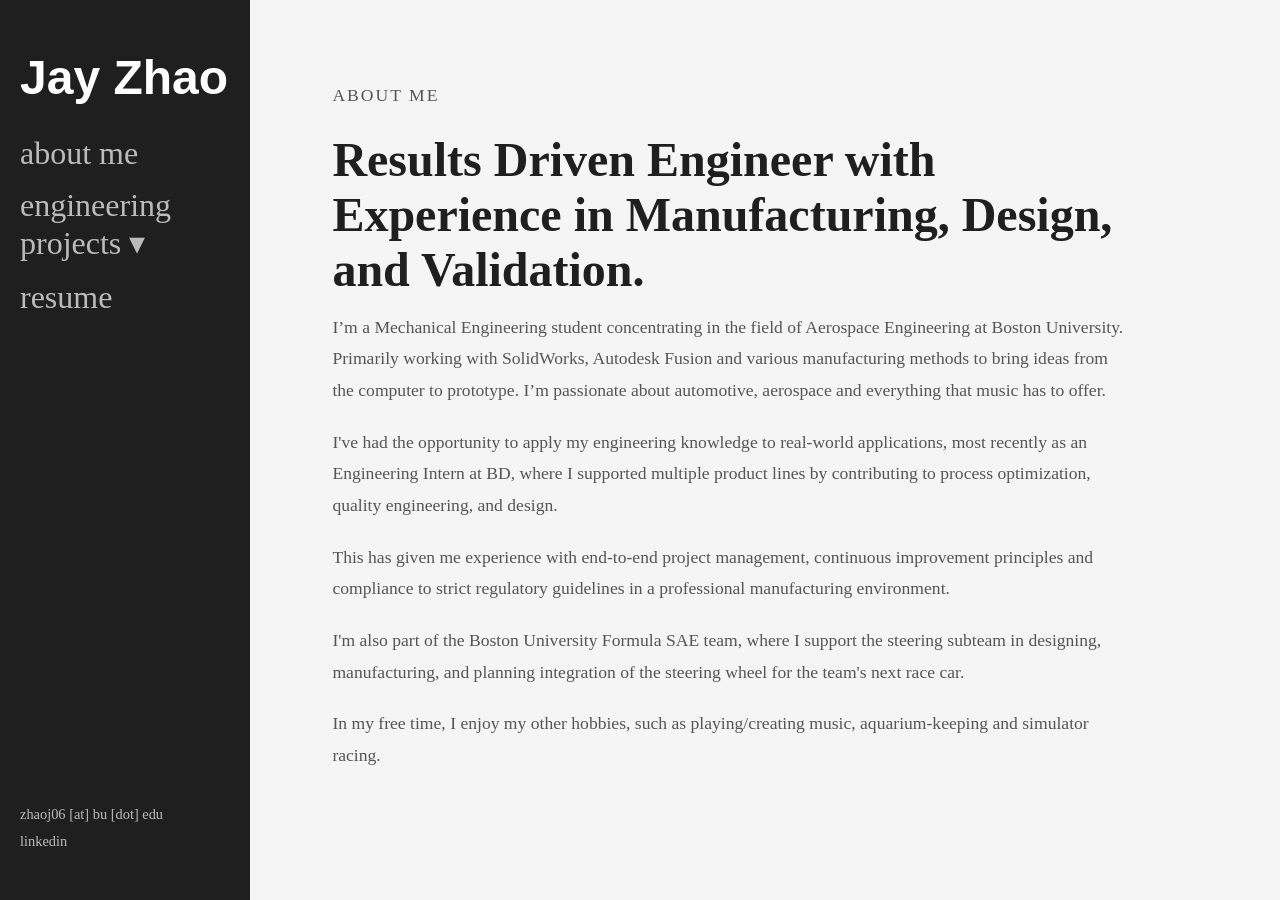
==== about.html @ e0687fdd "Add portfolio site A" ====
<!DOCTYPE html>
<html lang="en">
<head>
  <meta charset="UTF-8" />
  <meta name="viewport" content="width=device-width, initial-scale=1.0" />
  <title>Jay Zhao | About Me</title>
  <link rel="stylesheet" href="style.css" />
</head>

<body>

  <aside class="sidebar">
    <div>
      <h1><a href="index.html" style="color:white; text-decoration:none;">Jay Zhao</a></h1>

      <nav class="nav-links">
        <a href="about.html">about me</a>

        <div class="dropdown">
          <button class="dropdown-btn">engineering projects ▾</button>

          <div class="dropdown-content">
            <a href="project-01.html">terrier motorsports</a>
            <a href="project-02.html">automatic color sorter</a>
            <a href="project-03.html">proj 3</a>
          </div>
        </div>

        <a href="resume.html">resume</a>
      </nav>
    </div>

    <div class="sidebar-footer">
      <a href="mailto:zhaoj06@bu.edu">zhaoj06 [at] bu [dot] edu</a>
      <a href="https://www.linkedin.com/in/jzhaonys" target="_blank" rel="noopener noreferrer">linkedin</a>
    </div>
  </aside>


  <main class="main">

    <section class="page-section">
      <div class="about-content">
        <p class="section-label">About Me</p>

        <h1 class="section-title">Results Driven Engineer with 
          Experience in Manufacturing, Design, and Validation.
        </h1>

        <p>
          I’m a Mechanical Engineering student concentrating in the field of
          Aerospace Engineering at Boston University. Primarily working with
          SolidWorks, Autodesk Fusion and various manufacturing methods to bring
          ideas from the computer to prototype. I’m passionate about automotive,
          aerospace and everything that music has to offer.
        </p>

        <p>
          I've had the opportunity to apply my engineering knowledge to real-world
          applications, most recently as an Engineering Intern at BD, where I
          supported multiple product lines by contributing to process optimization,
          quality engineering, and design.
        </p>
        <p>
          This has given me experience with end-to-end project management, continuous
          improvement principles and compliance to strict regulatory guidelines
          in a professional manufacturing environment. 
        </p>
        <p>
          I'm also part of the Boston University Formula SAE team, where 
          I support the steering subteam in designing,
          manufacturing, and planning integration of the steering wheel 
          for the team's next race car. 
        </p>
        <p>
         In my free time, I enjoy my other hobbies, such as playing/creating music,
          aquarium-keeping and simulator racing.
        </p>
        </p>
      </div>
    </section>

  </main>
</body>
</html>
---- style.css ----
* {
      box-sizing: border-box;
      margin: 0;
      padding: 0;
    }

    html {
      scroll-behavior: smooth;
    }

    body {
      font-family: Georgia, 'Times New Roman', Times, serif, Helvetica, sans-serif;
      background: #f5f5f5;
      color: #1f1f1f;
      font-size: 1.2rem;
    }

    /* LEFT SIDEBAR */
    .sidebar {
      position: fixed;
      left: 0;
      top: 0;
      width: 250px;
      height: 100vh;
      background: #1f1f1f;
      color: white;
      padding: 50px 20px;
      display: flex;
      flex-direction: column;
      justify-content: space-between;
    }
/* size for big name */
    .sidebar h1 {
      font-size: 3rem;
      margin-bottom: 30px;
    }

/* this is the font for big name in corner */
    .sidebar h1 a {
      font-family: Avant Garde,sans-serif;
      color: white;
      text-decoration: none;
      white-space: nowrap;
    }
    .sidebar .subtitle {
      color: #aaa;
      font-size: 1.2rem;
      margin-bottom: 20px;
    }

    .nav-links {
      display: flex;
      flex-direction: column;
      gap: 15px;
    }

    .nav-links a {
      color: #bbb;
      text-decoration: none;
      font-size: 2rem;
      transition: 0.2s;
    }

    .nav-links a:hover {
      color: white;
      padding-left: 5px;
    }

    /* PROJECT DROPDOWN */
    .dropdown {
      display: flex;
      flex-direction: column;
    }

    .dropdown-btn {
      background: none;
      border: none;
      color: #bbb;
      font-size: 2rem;
      text-align: left;
      padding: 0;
      cursor: pointer;
      font-family: inherit;
    }

    .dropdown-btn:hover {
      color: white;
    }

    .dropdown-content {
      display: flex;
      flex-direction: column;
      gap: 10px;
      margin-top: 2px;
      margin-left: 15px;
      max-height: 0;
      overflow: hidden;
      opacity: 0;
      pointer-events: none;
      transform: translateY(-4px);
      transition: max-height 0.3s ease, opacity 0.2s ease, transform 0.2s ease;
    }

    .dropdown:hover .dropdown-content {
      max-height: 200px;
      opacity: 1;
      pointer-events: auto;
      transform: translateY(0);
    }

    .dropdown-content a {
      font-size: 1.2rem;
      color: #888;
    }

    .dropdown-content a:hover {
      color: white;
    }

    .sidebar-footer {
      display: flex;
      flex-direction: column;
      gap: 10px;
      color: #666;
      font-size: 0.9rem;
    }

    .sidebar-footer a {
      color: #bbb;
      text-decoration: none;
    }

    .sidebar-footer a:hover {
      color: white;
    }

    /* MAIN CONTENT */
    .main {
      margin-left: 250px;
      min-height: 100vh;
    }

    section {
      padding: 80px 8%;
    }

    /* ENGINEERING PROJECTS */
    .page-section {
      min-height: 100vh;
    }

    .section-label {
      text-transform: uppercase;
      letter-spacing: 2px;
      font-size: 0.8rem;
      color: #777;
      margin-bottom: 10px;
    }

    .section-title {
      font-size: 3rem;
      margin-bottom: 15px;
    }

    .section-intro {
      font-size: 1.7rem;
      color: #666;
      max-width: 900px;
      margin-bottom: 50px;
      line-height: 1.7;
    }

    /* RESUME */
    #resume {
      background: white;
    }

    /* ABOUT */
    #about {
      background: white;
      min-height: 70vh;
    }

    .about-content {
      max-width: 800px;
    }

    .about-content p {
      font-size: 1.1rem;
      line-height: 1.8;
      color: #555;
      margin-bottom: 20px;
    }

    /* CONTACT */
    #contact {
      background: #eaeaea;
      min-height: 50vh;
    }

    .contact-list {
      display: flex;
      flex-direction: column;
      align-items: flex-start;
      gap: 18px;
      margin-top: 24px;
    }

    .contact-link {
      display: inline-flex;
      align-items: center;
      gap: 10px;
      color: #111;
      font-weight: bold;
      text-decoration: none;
      border-bottom: 2px solid #111;
      padding-bottom: 3px;
      transition: 0.2s ease;
    }

    .contact-link:hover {
      opacity: 0.75;
    }

    .contact-icon {
      width: 20px;
      height: 20px;
      flex-shrink: 0;
      fill: currentColor;
    }

    /* MOBILE */
    @media (max-width: 800px) {
      .sidebar {
        position: relative;
        width: 100%;
        height: auto;
        padding: 24px 18px;
      }

      .sidebar h1 {
        font-size: 2.2rem;
      }

      .sidebar .subtitle {
        font-size: 0.9rem;
        margin-bottom: 12px;
      }

      .nav-links a,
      .dropdown-btn {
        font-size: 1.05rem;
      }

      .dropdown-content a {
        font-size: 0.95rem;
      }

      .sidebar-footer {
        display: flex;
        margin-top: 18px;
      }

      .nav-links {
        margin-top: 20px;
      }

      .main {
        margin-left: 0;
      }

      .section-title {
        font-size: 2.3rem;
      }

      .section-intro {
        margin-bottom: 30px;
      }

      .dropdown-content {
        display: flex;
      }
    }

/* ACTIVE NAV */
.nav-links a.active {
  color: white;
  font-weight: bold;
}

/* GENERAL PAGE CONTENT */
.page-section {
  min-height: 100vh;
}

.body-copy {
  max-width: 800px;
}

.body-copy p {
  font-size: 1.1rem;
  line-height: 1.8;
  color: #555;
  margin-bottom: 20px;
}

.resume-frame {
  width: 100%;
  height: 900px;
  border: none;
  margin-top: 25px;
}
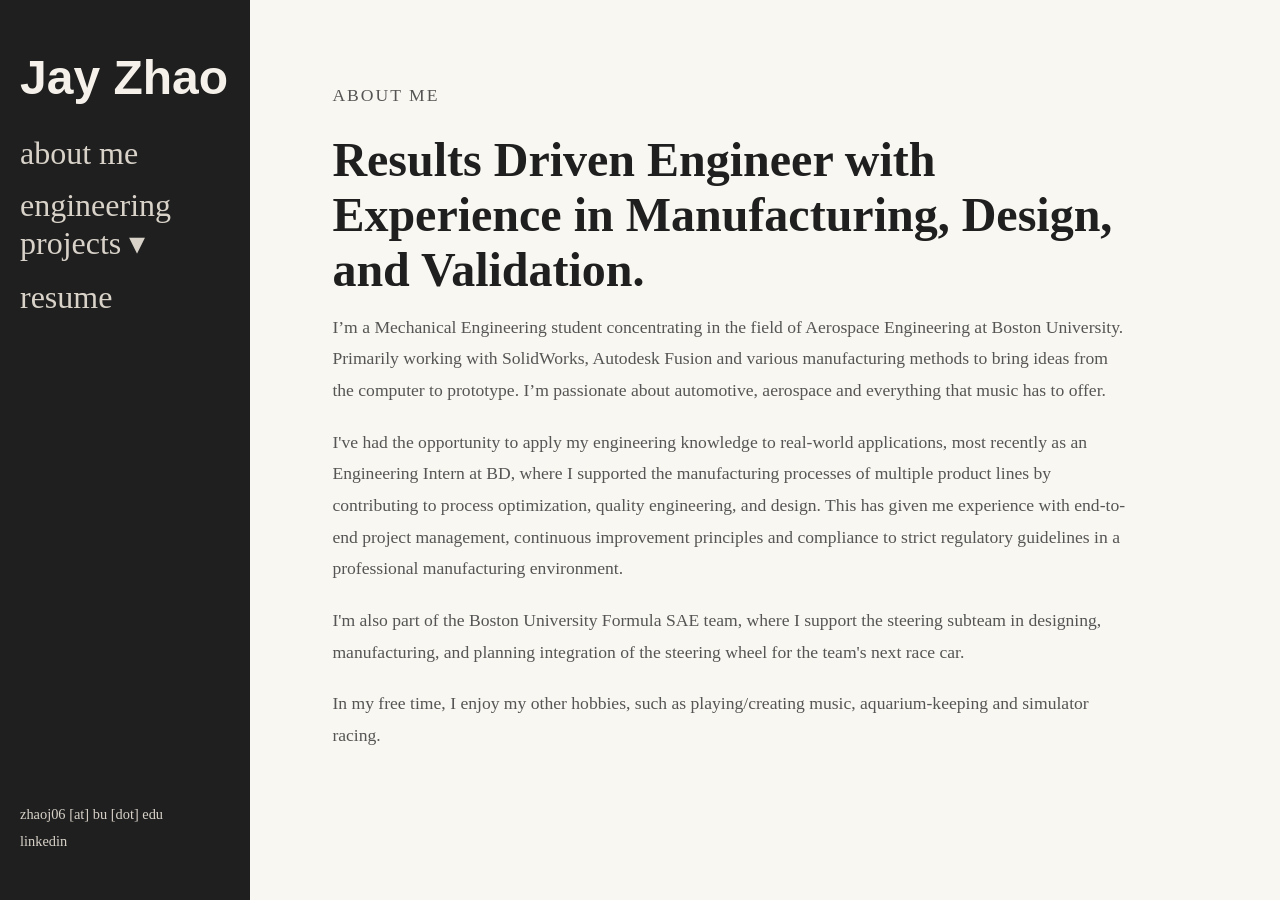
==== commit b25be47d: "added resume, general page updates" ====
--- a/about.html
+++ b/about.html
@@ -11,7 +11,7 @@
 
   <aside class="sidebar">
     <div>
-      <h1><a href="index.html" style="color:white; text-decoration:none;">Jay Zhao</a></h1>
+      <h1><a href="index.html">Jay Zhao</a></h1>
 
       <nav class="nav-links">
         <a href="about.html">about me</a>
@@ -58,11 +58,8 @@
         <p>
           I've had the opportunity to apply my engineering knowledge to real-world
           applications, most recently as an Engineering Intern at BD, where I
-          supported multiple product lines by contributing to process optimization,
-          quality engineering, and design.
-        </p>
-        <p>
-          This has given me experience with end-to-end project management, continuous
+          supported the manufacturing processes of multiple product lines by contributing to process optimization,
+          quality engineering, and design. This has given me experience with end-to-end project management, continuous
           improvement principles and compliance to strict regulatory guidelines
           in a professional manufacturing environment. 
         </p>
@@ -76,7 +73,6 @@
          In my free time, I enjoy my other hobbies, such as playing/creating music,
           aquarium-keeping and simulator racing.
         </p>
-        </p>
       </div>
     </section>
 
--- a/style.css
+++ b/style.css
@@ -10,7 +10,7 @@
 
     body {
       font-family: Georgia, 'Times New Roman', Times, serif, Helvetica, sans-serif;
-      background: #f5f5f5;
+      background: #f8f7f1;
       color: #1f1f1f;
       font-size: 1.2rem;
     }
@@ -23,30 +23,24 @@
       width: 250px;
       height: 100vh;
       background: #1f1f1f;
-      color: white;
+      color: #f5f1ea;
       padding: 50px 20px;
       display: flex;
       flex-direction: column;
       justify-content: space-between;
     }
-/* size for big name */
+
     .sidebar h1 {
       font-size: 3rem;
       margin-bottom: 30px;
     }
 
-/* this is the font for big name in corner */
     .sidebar h1 a {
-      font-family: Avant Garde,sans-serif;
-      color: white;
+      font-family: "Avant Garde", sans-serif;
+      color: #f5f1ea;
       text-decoration: none;
       white-space: nowrap;
     }
-    .sidebar .subtitle {
-      color: #aaa;
-      font-size: 1.2rem;
-      margin-bottom: 20px;
-    }
 
     .nav-links {
       display: flex;
@@ -55,7 +49,7 @@
     }
 
     .nav-links a {
-      color: #bbb;
+      color: #d8d2c9;
       text-decoration: none;
       font-size: 2rem;
       transition: 0.2s;
@@ -75,7 +69,7 @@
     .dropdown-btn {
       background: none;
       border: none;
-      color: #bbb;
+      color: #d8d2c9;
       font-size: 2rem;
       text-align: left;
       padding: 0;
@@ -110,7 +104,7 @@
 
     .dropdown-content a {
       font-size: 1.2rem;
-      color: #888;
+      color: #c9c4bc;
     }
 
     .dropdown-content a:hover {
@@ -121,12 +115,12 @@
       display: flex;
       flex-direction: column;
       gap: 10px;
-      color: #666;
+      color: #c9c4bc;
       font-size: 0.9rem;
     }
 
     .sidebar-footer a {
-      color: #bbb;
+      color: #d8d2c9;
       text-decoration: none;
     }
 
@@ -160,25 +154,21 @@
     .section-title {
       font-size: 3rem;
       margin-bottom: 15px;
-    }
+    }  
 
     .section-intro {
       font-size: 1.7rem;
       color: #666;
       max-width: 900px;
-      margin-bottom: 50px;
+      margin-bottom: 20px;
       line-height: 1.7;
     }
 
-    /* RESUME */
-    #resume {
-      background: white;
-    }
-
-    /* ABOUT */
-    #about {
-      background: white;
-      min-height: 70vh;
+    .university-logo {
+      height: 2em;
+      display: inline-block;
+      margin: 0 4px;
+      vertical-align: middle;
     }
 
     .about-content {
@@ -190,43 +180,6 @@
       line-height: 1.8;
       color: #555;
       margin-bottom: 20px;
-    }
-
-    /* CONTACT */
-    #contact {
-      background: #eaeaea;
-      min-height: 50vh;
-    }
-
-    .contact-list {
-      display: flex;
-      flex-direction: column;
-      align-items: flex-start;
-      gap: 18px;
-      margin-top: 24px;
-    }
-
-    .contact-link {
-      display: inline-flex;
-      align-items: center;
-      gap: 10px;
-      color: #111;
-      font-weight: bold;
-      text-decoration: none;
-      border-bottom: 2px solid #111;
-      padding-bottom: 3px;
-      transition: 0.2s ease;
-    }
-
-    .contact-link:hover {
-      opacity: 0.75;
-    }
-
-    .contact-icon {
-      width: 20px;
-      height: 20px;
-      flex-shrink: 0;
-      fill: currentColor;
     }
 
     /* MOBILE */
@@ -242,11 +195,6 @@
         font-size: 2.2rem;
       }
 
-      .sidebar .subtitle {
-        font-size: 0.9rem;
-        margin-bottom: 12px;
-      }
-
       .nav-links a,
       .dropdown-btn {
         font-size: 1.05rem;
@@ -257,7 +205,6 @@
       }
 
       .sidebar-footer {
-        display: flex;
         margin-top: 18px;
       }
 
@@ -277,36 +224,15 @@
         margin-bottom: 30px;
       }
 
-      .dropdown-content {
-        display: flex;
-      }
-    }
-
-/* ACTIVE NAV */
-.nav-links a.active {
-  color: white;
-  font-weight: bold;
-}
-
-/* GENERAL PAGE CONTENT */
-.page-section {
-  min-height: 100vh;
-}
-
-.body-copy {
-  max-width: 800px;
-}
-
-.body-copy p {
-  font-size: 1.1rem;
-  line-height: 1.8;
-  color: #555;
-  margin-bottom: 20px;
-}
-
-.resume-frame {
-  width: 100%;
-  height: 900px;
-  border: none;
-  margin-top: 25px;
-}
+    }
+
+    .body-copy {
+      max-width: 800px;
+    }
+
+    .resume-frame {
+      width: 100%;
+      height: 900px;
+      border: none;
+      margin-top: 25px;
+    }
